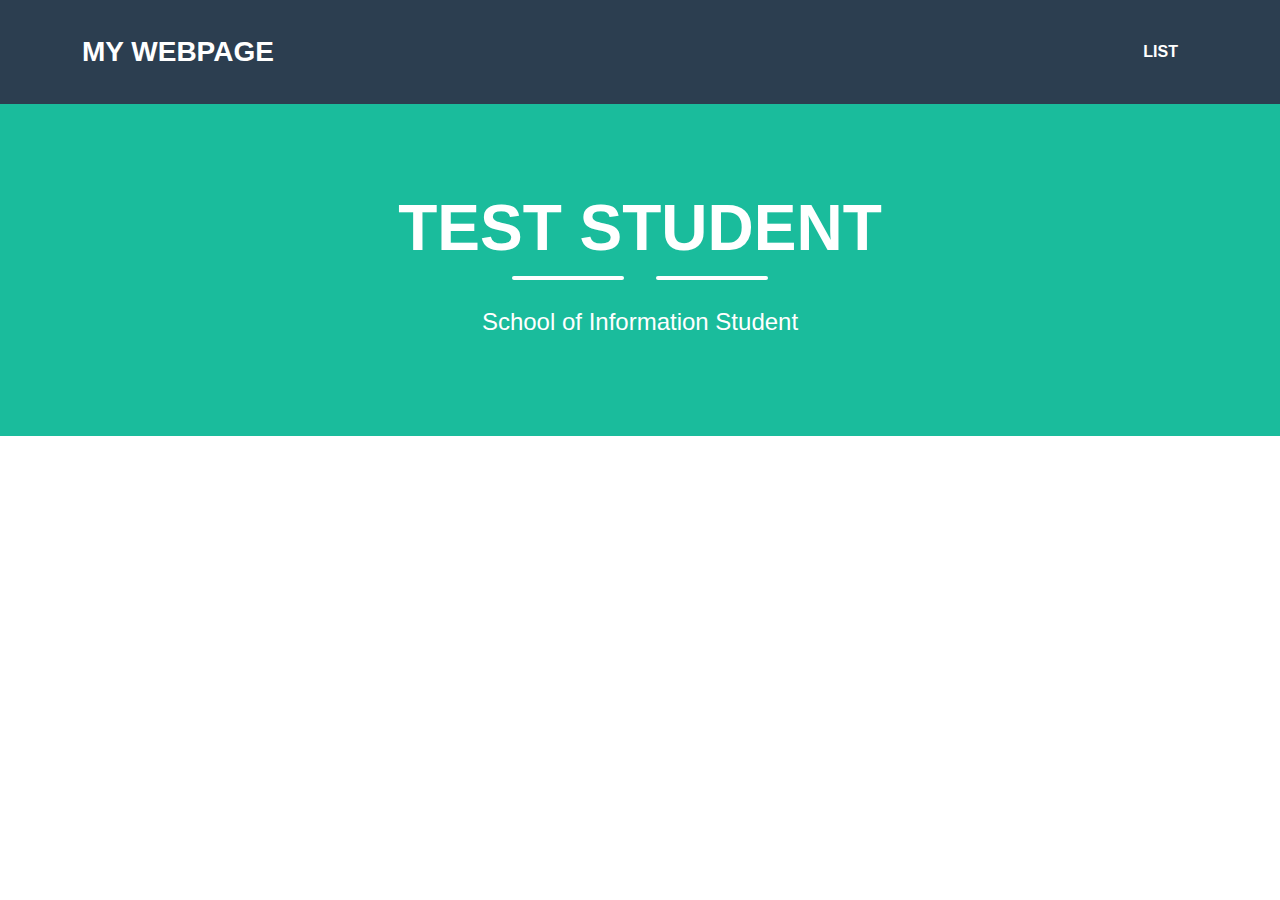
==== index.html @ c61213d7 "initial commit" ====
<!DOCTYPE HTML>  
<html>  
    <header>
        <link rel="stylesheet" href="style.css">
        <link rel="stylesheet" href="table_style.css">
        <title>My Webpage Title</title>
    </header>
    <body>  
        <!---Navigation--->
        <!--This section of code defines the navigation bar at the top of the page.  The classes used here are defined in the style.css file.-->
        <nav class="navbar navbar-expand-lg bg-secondary text-uppercase fixed-top" id="mainNav">
            <div class="container">
                <!--This code defines the "My Webpage" link in the top left corner of the navigation pane-->
                <a class="navbar-brand" href="./index.html">My Webpage</a>
                <!--This code defines the "List" link in the top right corner of the navigation pane-->
                <ul class="navbar-nav ms-auto">
                    <li class="nav-item mx-0 mx-lg-1"><a class="nav-link py-3 px-0 px-lg-3 rounded" href="./list.html">List</a></li>
                </ul>
            </div>
        </nav>
        <!--This section defines the middle section of the webpage-->
        <header class="masthead bg-primary text-white text-center">
            <div class="container d-flex align-items-center flex-column">
                
                <!-- This code is for the student name-->
                <h1 class="masthead-heading text-uppercase mb-0">Test Student</h1>
                <!--This code creates the two lines separating the student name from the subtitle-->
                <div class="divider-custom divider-light">
                    <div class="divider-custom-line"></div>
                    <div class="divider-custom-line"></div>
                </div>
                <!--This code creates the subheading underneath the line dividers-->
                <p class="masthead-subheading font-weight-light mb-0">School of Information Student</p>
            </div>
        </header>
        <section class="text-center">

            <div class="col-md-6 col-lg-4 mb-5">
                <!-- put your bio paragraph here; remember to use the correct html tags -->
                
            </div>
        </section>
    </body>

</html>
---- table_style.css ----
table {
  width: 75%;
  font-size: large;
}

td {
  padding: 10px;
}
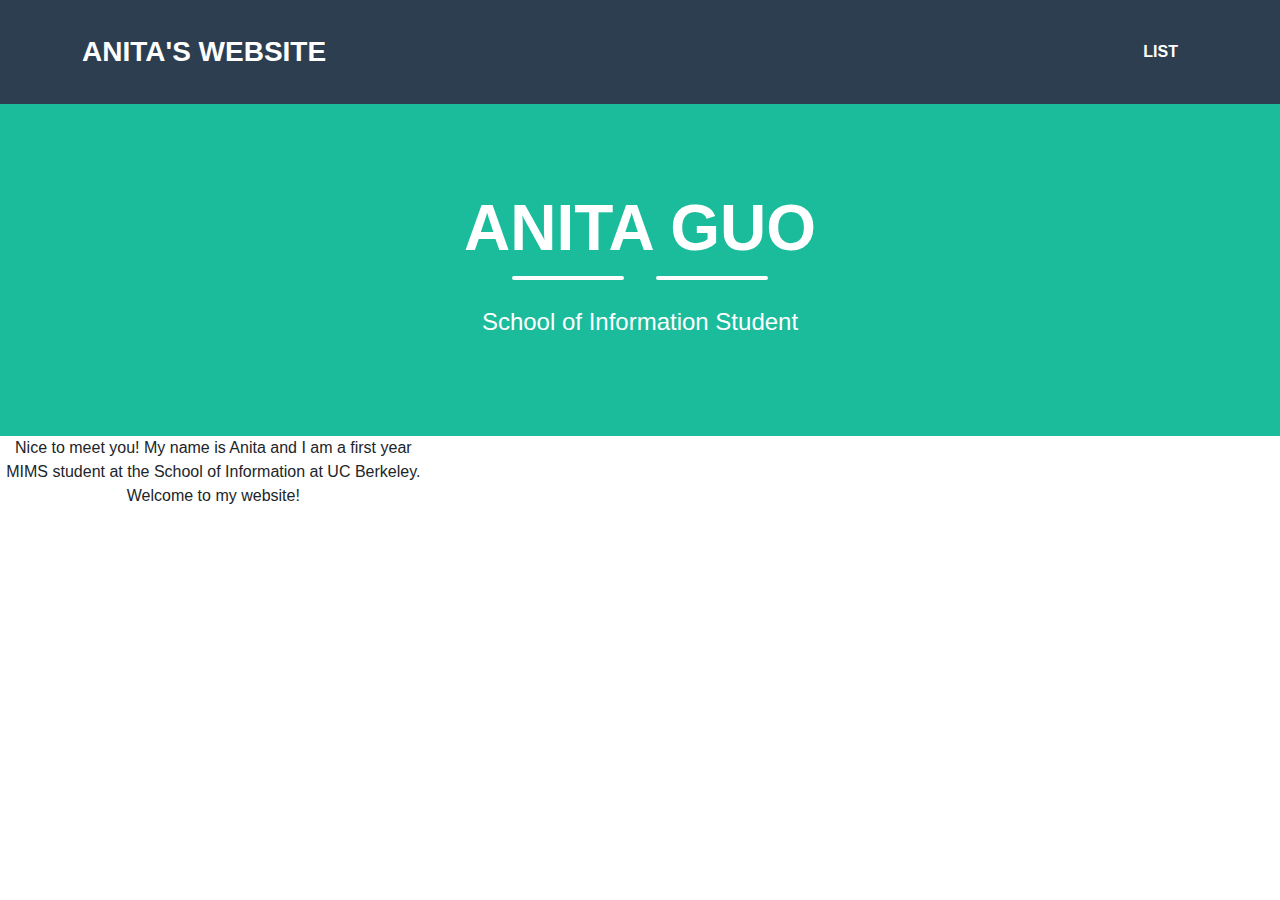
==== commit a81e565f: "update index.html" ====
--- a/index.html
+++ b/index.html
@@ -3,7 +3,7 @@
     <header>
         <link rel="stylesheet" href="style.css">
         <link rel="stylesheet" href="table_style.css">
-        <title>My Webpage Title</title>
+        <title>Anita's Website</title>
     </header>
     <body>  
         <!---Navigation--->
@@ -11,7 +11,7 @@
         <nav class="navbar navbar-expand-lg bg-secondary text-uppercase fixed-top" id="mainNav">
             <div class="container">
                 <!--This code defines the "My Webpage" link in the top left corner of the navigation pane-->
-                <a class="navbar-brand" href="./index.html">My Webpage</a>
+                <a class="navbar-brand" href="./index.html">Anita's Website</a>
                 <!--This code defines the "List" link in the top right corner of the navigation pane-->
                 <ul class="navbar-nav ms-auto">
                     <li class="nav-item mx-0 mx-lg-1"><a class="nav-link py-3 px-0 px-lg-3 rounded" href="./list.html">List</a></li>
@@ -23,7 +23,7 @@
             <div class="container d-flex align-items-center flex-column">
                 
                 <!-- This code is for the student name-->
-                <h1 class="masthead-heading text-uppercase mb-0">Test Student</h1>
+                <h1 class="masthead-heading text-uppercase mb-0">Anita Guo</h1>
                 <!--This code creates the two lines separating the student name from the subtitle-->
                 <div class="divider-custom divider-light">
                     <div class="divider-custom-line"></div>
@@ -37,6 +37,7 @@
 
             <div class="col-md-6 col-lg-4 mb-5">
                 <!-- put your bio paragraph here; remember to use the correct html tags -->
+                <p>Nice to meet you! My name is Anita and I am a first year MIMS student at the School of Information at UC Berkeley. Welcome to my website!</p>
                 
             </div>
         </section>
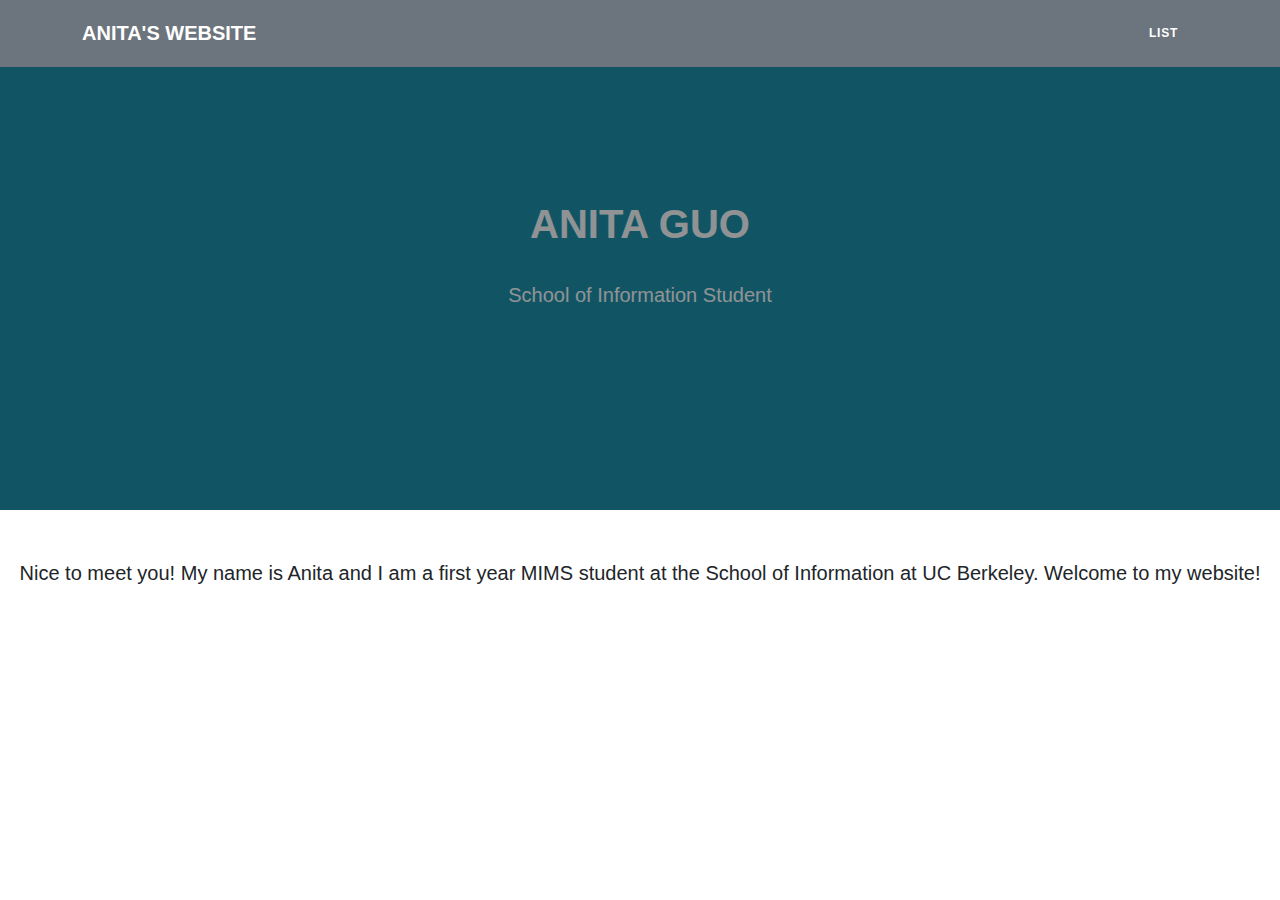
==== commit 0c9d1765: "css + html" ====
--- a/index.html
+++ b/index.html
@@ -35,11 +35,13 @@
         </header>
         <section class="text-center">
 
-            <div class="col-md-6 col-lg-4 mb-5">
+            <!--<div class="col-md-6 col-lg-4 mb-5">-->
+			<div class="centered">
                 <!-- put your bio paragraph here; remember to use the correct html tags -->
                 <p>Nice to meet you! My name is Anita and I am a first year MIMS student at the School of Information at UC Berkeley. Welcome to my website!</p>
                 
             </div>
+			
         </section>
     </body>
 
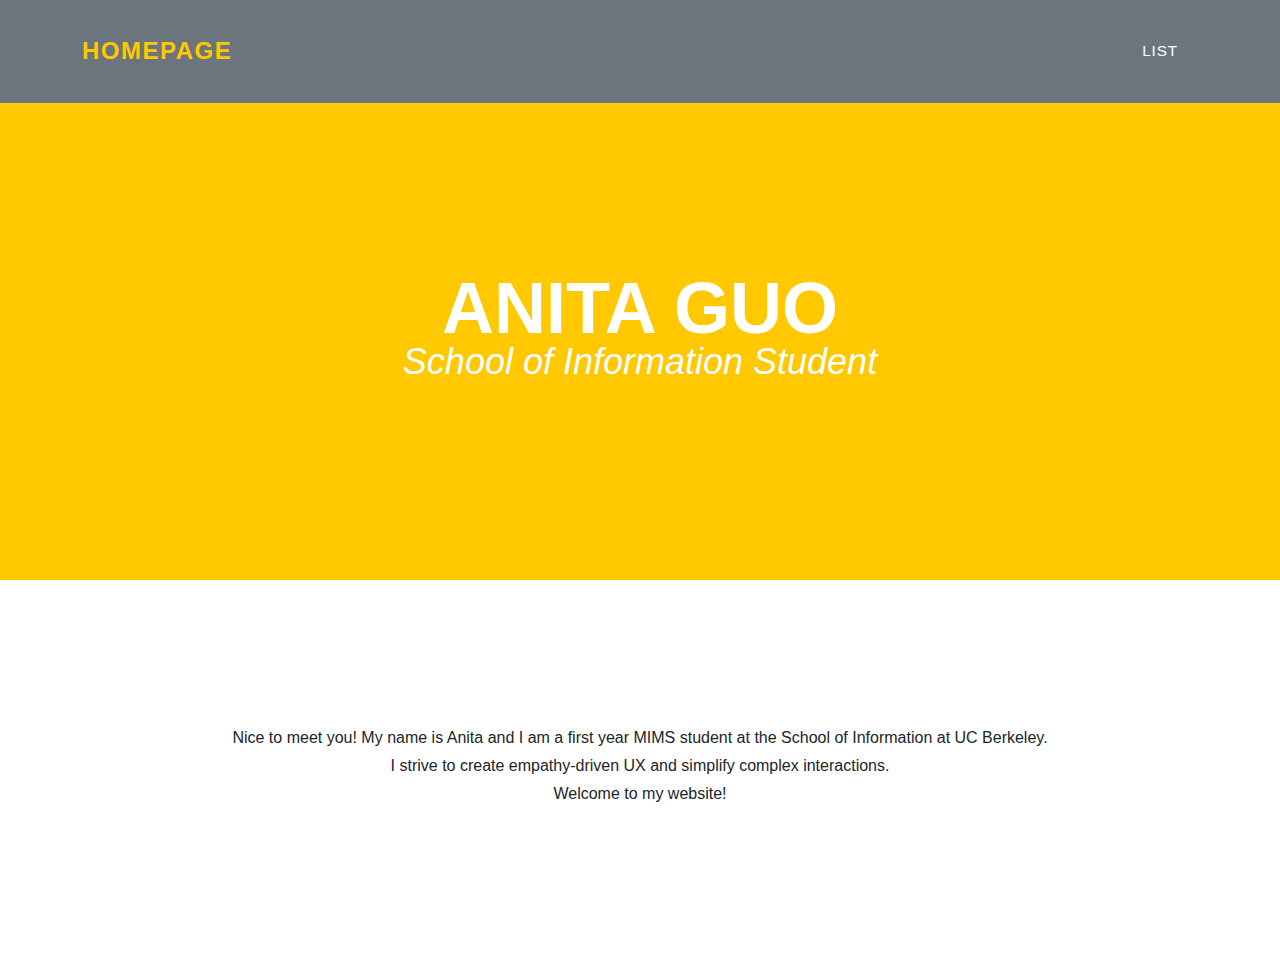
==== commit 326664c2: "website update" ====
--- a/index.html
+++ b/index.html
@@ -3,7 +3,7 @@
     <header>
         <link rel="stylesheet" href="style.css">
         <link rel="stylesheet" href="table_style.css">
-        <title>Anita's Website</title>
+        <title>Homepage</title>
     </header>
     <body>  
         <!---Navigation--->
@@ -11,7 +11,7 @@
         <nav class="navbar navbar-expand-lg bg-secondary text-uppercase fixed-top" id="mainNav">
             <div class="container">
                 <!--This code defines the "My Webpage" link in the top left corner of the navigation pane-->
-                <a class="navbar-brand" href="./index.html">Anita's Website</a>
+                <a class="navbar-brand" href="./index.html">Homepage</a>
                 <!--This code defines the "List" link in the top right corner of the navigation pane-->
                 <ul class="navbar-nav ms-auto">
                     <li class="nav-item mx-0 mx-lg-1"><a class="nav-link py-3 px-0 px-lg-3 rounded" href="./list.html">List</a></li>
@@ -38,7 +38,9 @@
             <!--<div class="col-md-6 col-lg-4 mb-5">-->
 			<div class="centered">
                 <!-- put your bio paragraph here; remember to use the correct html tags -->
-                <p>Nice to meet you! My name is Anita and I am a first year MIMS student at the School of Information at UC Berkeley. Welcome to my website!</p>
+                <p>Nice to meet you! My name is Anita and I am a first year MIMS student at the School of Information at UC Berkeley. 
+				<br>I strive to create empathy-driven UX and simplify complex interactions. 
+				<br>Welcome to my website!</p>
                 
             </div>
 			
